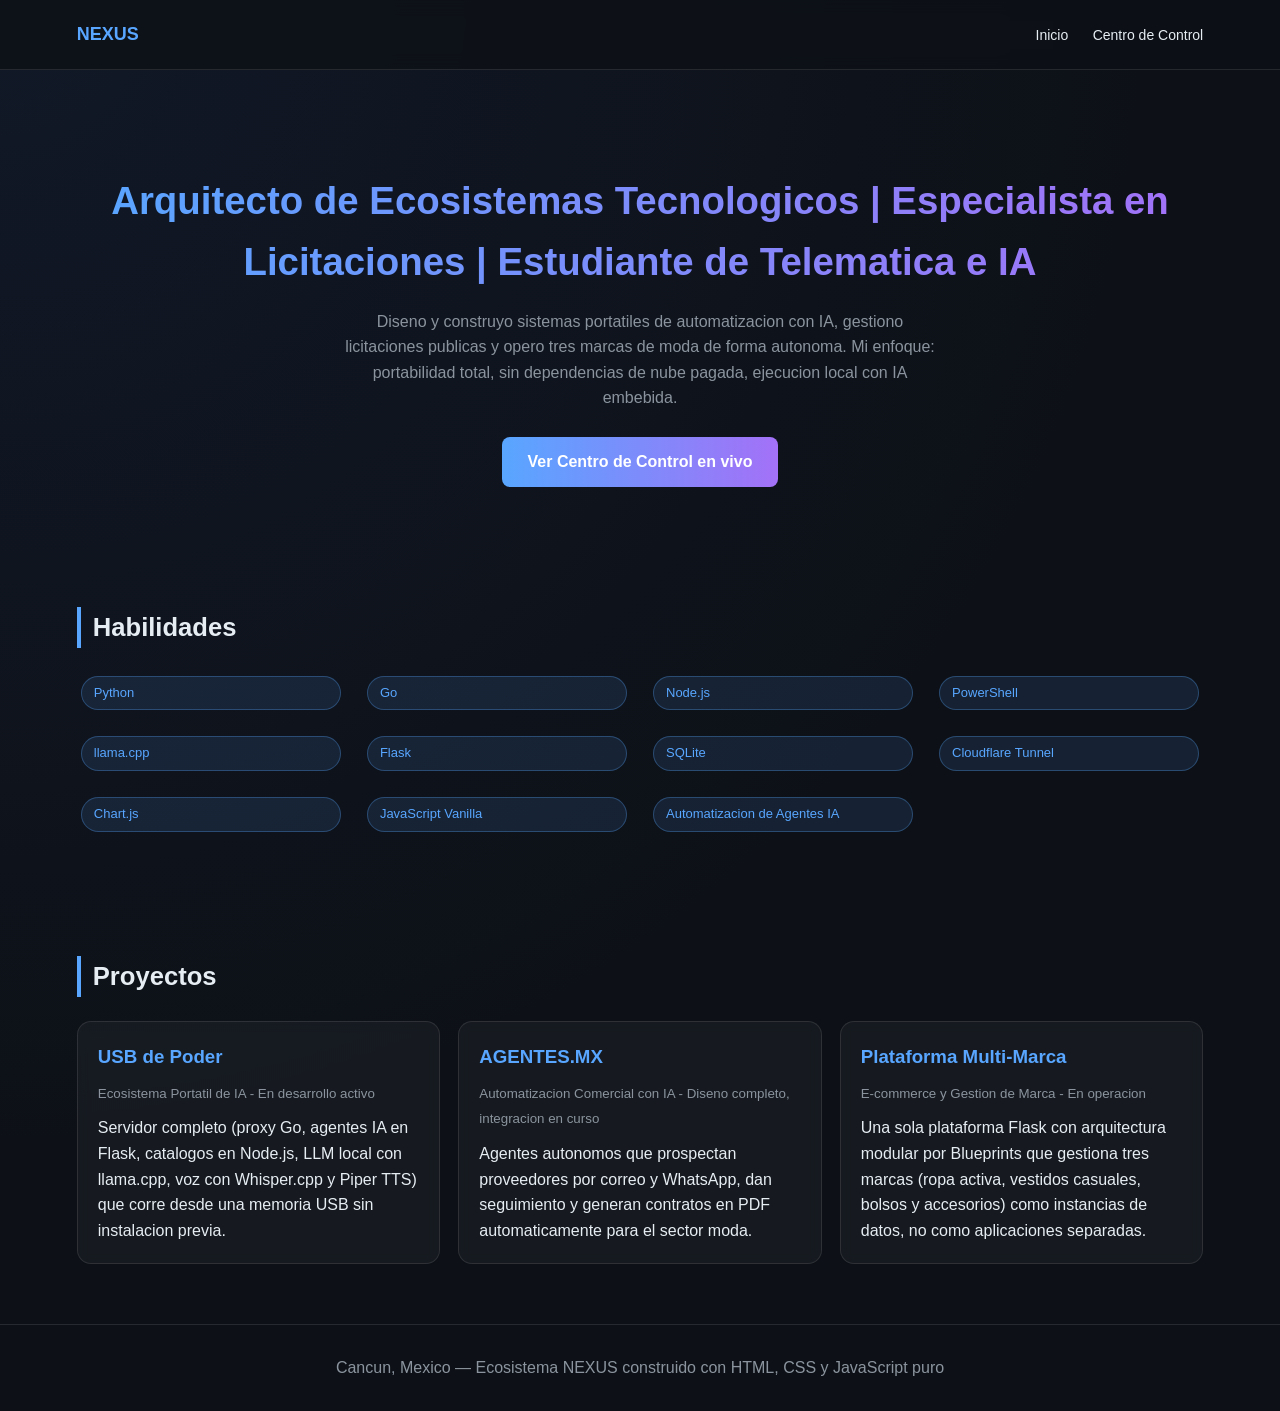
==== index.html @ 29869202 "NEXUS: USB de Poder Command Center - proyecto completo" ====
﻿<!DOCTYPE html>
<html lang="es">
<head>
<meta charset="UTF-8">
<meta name="viewport" content="width=device-width, initial-scale=1.0">
<title>Oscar Naranjo | NEXUS - USB de Poder</title>
<link rel="stylesheet" href="css/style.css">
</head>
<body>
<nav>
  <span class="logo">NEXUS</span>
  <div>
    <a href="index.html">Inicio</a>
    <a href="dashboard.html">Centro de Control</a>
  </div>
</nav>

<section class="hero">
  <h1 id="titulo">Cargando...</h1>
  <p id="resumen"></p>
  <a class="btn" href="dashboard.html">Ver Centro de Control en vivo</a>
</section>

<section>
  <h2>Habilidades</h2>
  <div id="skills" class="grid"></div>
</section>

<section>
  <h2>Proyectos</h2>
  <div id="proyectos" class="grid"></div>
</section>

<footer>
  Cancun, Mexico &mdash; Ecosistema NEXUS construido con HTML, CSS y JavaScript puro
</footer>

<script src="js/main.js"></script>
</body>
</html>
---- css/style.css ----
﻿:root{
  --bg:#0d1117;
  --panel:rgba(255,255,255,0.04);
  --border:rgba(255,255,255,0.1);
  --accent:#58a6ff;
  --accent2:#a371f7;
  --text:#e6edf3;
  --muted:#8b949e;
}
*{box-sizing:border-box;margin:0;padding:0;}
body{
  background:radial-gradient(circle at top left,#111827,var(--bg) 60%);
  color:var(--text);
  font-family:"Segoe UI",Arial,sans-serif;
  line-height:1.6;
}
nav{
  display:flex;justify-content:space-between;align-items:center;
  padding:20px 6%;position:sticky;top:0;
  background:rgba(13,17,23,0.85);backdrop-filter:blur(8px);
  border-bottom:1px solid var(--border);z-index:10;
}
nav a{color:var(--text);text-decoration:none;margin-left:20px;font-size:14px;}
nav a:hover{color:var(--accent);}
.logo{font-weight:bold;font-size:18px;color:var(--accent);}
.hero{
  text-align:center;padding:100px 6% 60px;
}
.hero h1{
  font-size:2.4rem;
  background:linear-gradient(90deg,var(--accent),var(--accent2));
  -webkit-background-clip:text;background-clip:text;color:transparent;
}
.hero p{color:var(--muted);max-width:600px;margin:16px auto 0;}
.btn{
  display:inline-block;margin-top:26px;padding:12px 26px;
  border-radius:8px;background:linear-gradient(90deg,var(--accent),var(--accent2));
  color:#fff;text-decoration:none;font-weight:600;
}
section{padding:60px 6%;}
h2{font-size:1.6rem;margin-bottom:24px;border-left:4px solid var(--accent);padding-left:12px;}
.grid{display:grid;grid-template-columns:repeat(auto-fit,minmax(260px,1fr));gap:18px;}
.card{
  background:var(--panel);border:1px solid var(--border);border-radius:14px;
  padding:20px;backdrop-filter:blur(6px);
}
.card h3{color:var(--accent);margin-bottom:8px;}
.card small{color:var(--muted);}
.skill-tag{
  display:inline-block;background:rgba(88,166,255,0.12);
  color:var(--accent);border:1px solid rgba(88,166,255,0.3);
  padding:6px 12px;border-radius:20px;margin:4px;font-size:13px;
}
footer{text-align:center;padding:30px;color:var(--muted);border-top:1px solid var(--border);}
.stat-value{font-size:1.8rem;color:var(--accent2);font-weight:bold;}
canvas{max-width:100%;}
input, button{
  padding:10px;border-radius:8px;border:1px solid var(--border);
  background:#161b22;color:var(--text);margin:4px 0;width:100%;
}
button{background:linear-gradient(90deg,var(--accent),var(--accent2));cursor:pointer;font-weight:600;border:none;}
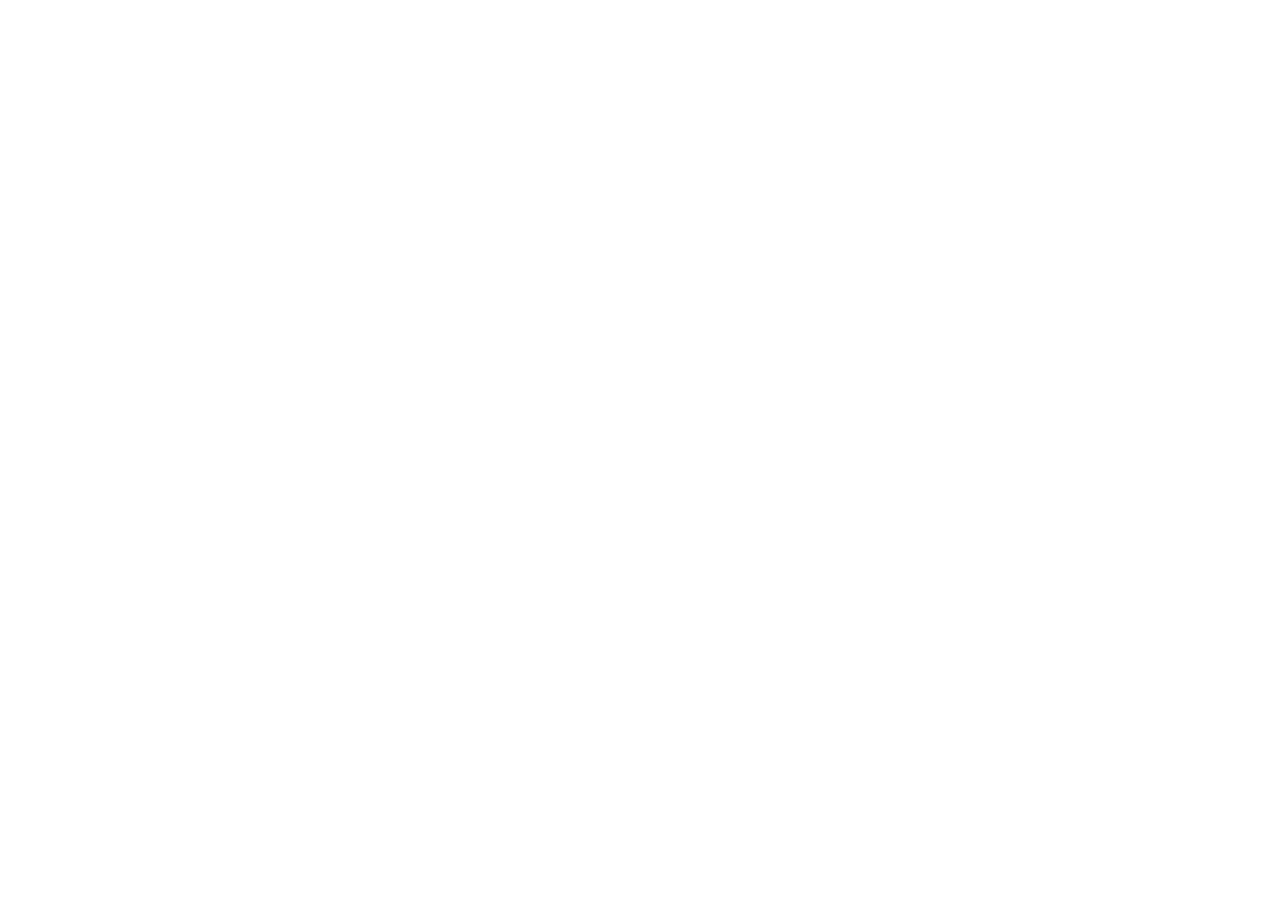
==== commit e5dafc01: "Nueva landing React (Hero) reemplazando index.html" ====
--- a/index.html
+++ b/index.html
@@ -1,40 +1,13 @@
-﻿<!DOCTYPE html>
+<!DOCTYPE html>
 <html lang="es">
 <head>
 <meta charset="UTF-8">
 <meta name="viewport" content="width=device-width, initial-scale=1.0">
-<title>Oscar Naranjo | NEXUS - USB de Poder</title>
-<link rel="stylesheet" href="css/style.css">
+<title>Power AI - Oscar Naranjo</title>
+  <script type="module" crossorigin src="/AI-Portable-desde-USB/assets/index-Bv81m0ub.js"></script>
+  <link rel="stylesheet" crossorigin href="/AI-Portable-desde-USB/assets/index-CtfxlFi0.css">
 </head>
 <body>
-<nav>
-  <span class="logo">NEXUS</span>
-  <div>
-    <a href="index.html">Inicio</a>
-    <a href="dashboard.html">Centro de Control</a>
-  </div>
-</nav>
-
-<section class="hero">
-  <h1 id="titulo">Cargando...</h1>
-  <p id="resumen"></p>
-  <a class="btn" href="dashboard.html">Ver Centro de Control en vivo</a>
-</section>
-
-<section>
-  <h2>Habilidades</h2>
-  <div id="skills" class="grid"></div>
-</section>
-
-<section>
-  <h2>Proyectos</h2>
-  <div id="proyectos" class="grid"></div>
-</section>
-
-<footer>
-  Cancun, Mexico &mdash; Ecosistema NEXUS construido con HTML, CSS y JavaScript puro
-</footer>
-
-<script src="js/main.js"></script>
+<div id="root"></div>
 </body>
 </html>
